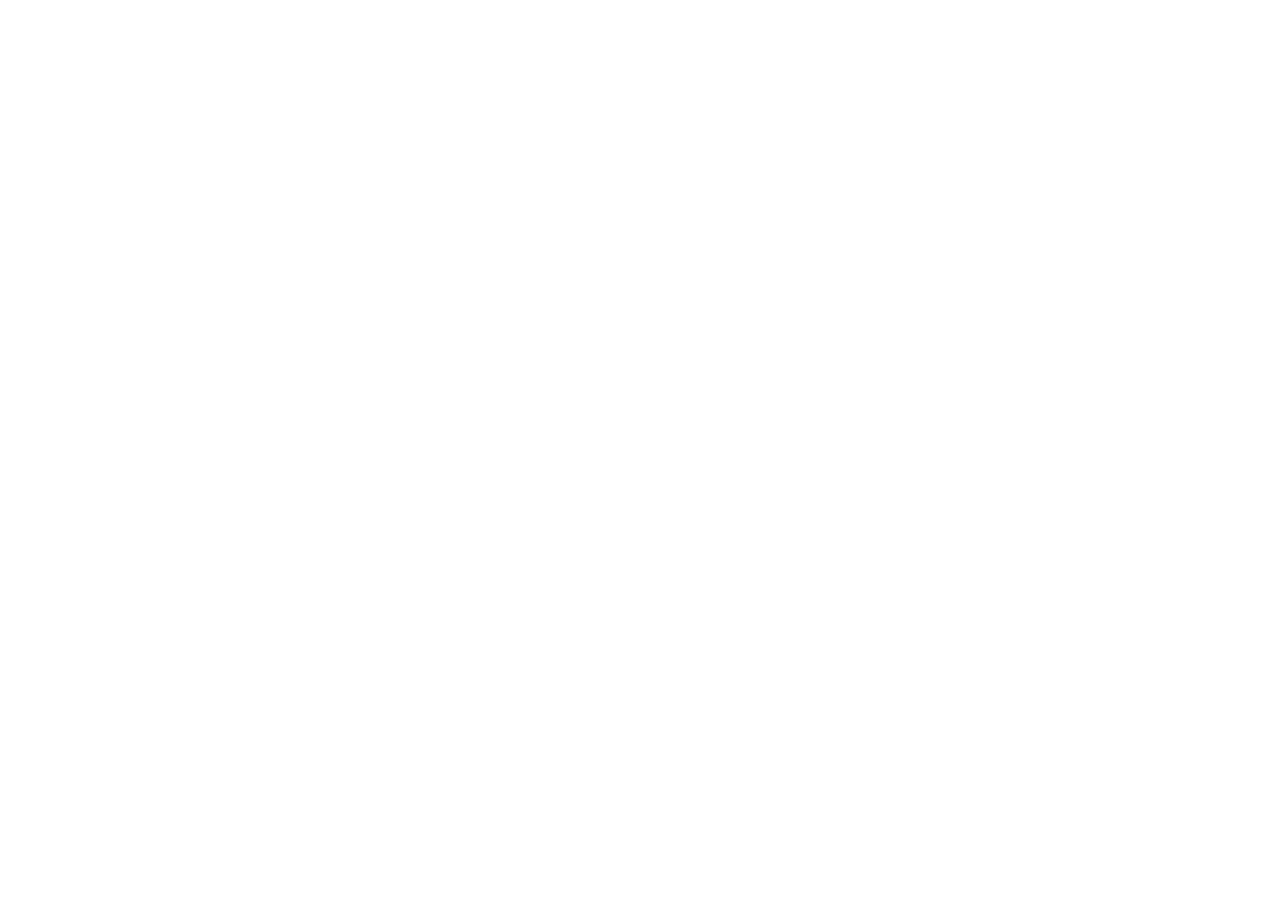
==== assets/html/propiedades_arriendo.html @ fe70d650 "se crea carpeta js y modifica nombre hoja arriendo html" ====
<!DOCTYPE html>
<html lang="es">
<head>
    <meta charset="UTF-8">
    <meta name="viewport" content="width=device-width, initial-scale=1.0">
    <title>Propiedades Venta</title>
</head>
<body>
    
</body>
</html>
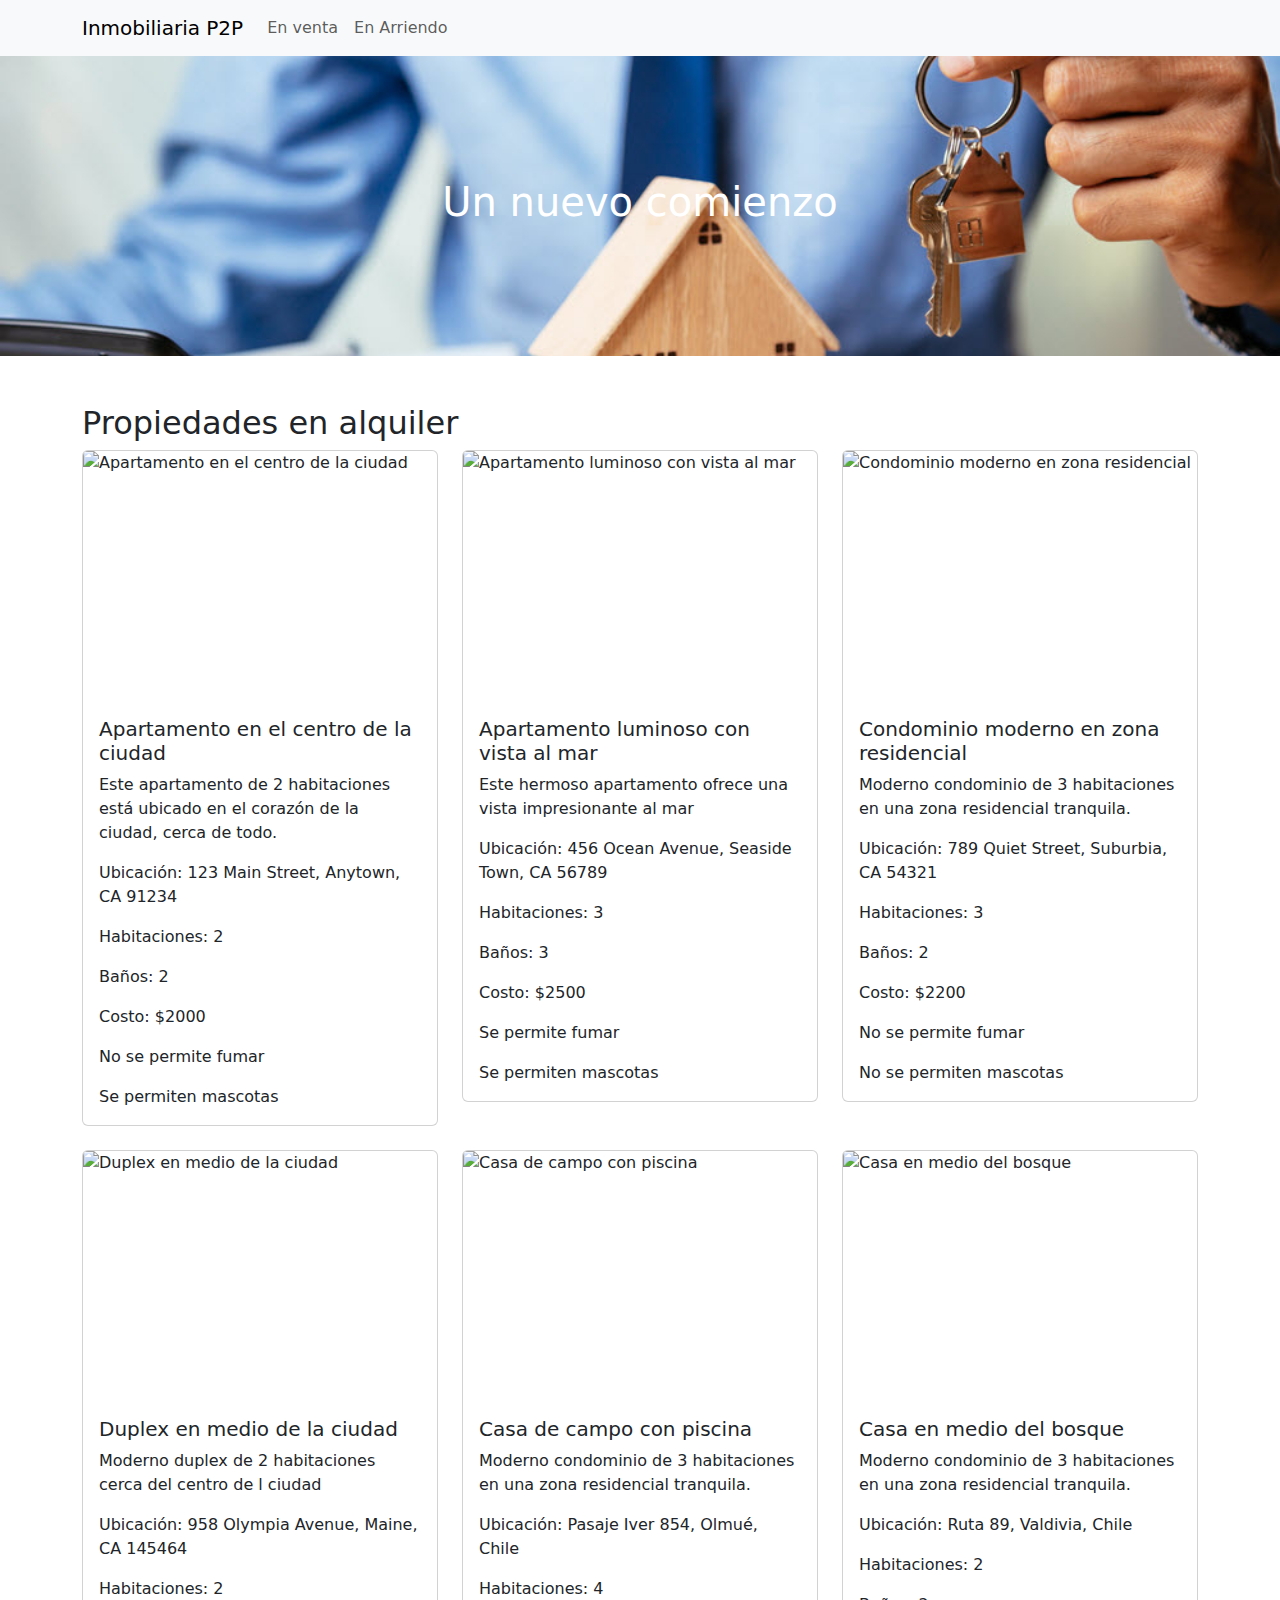
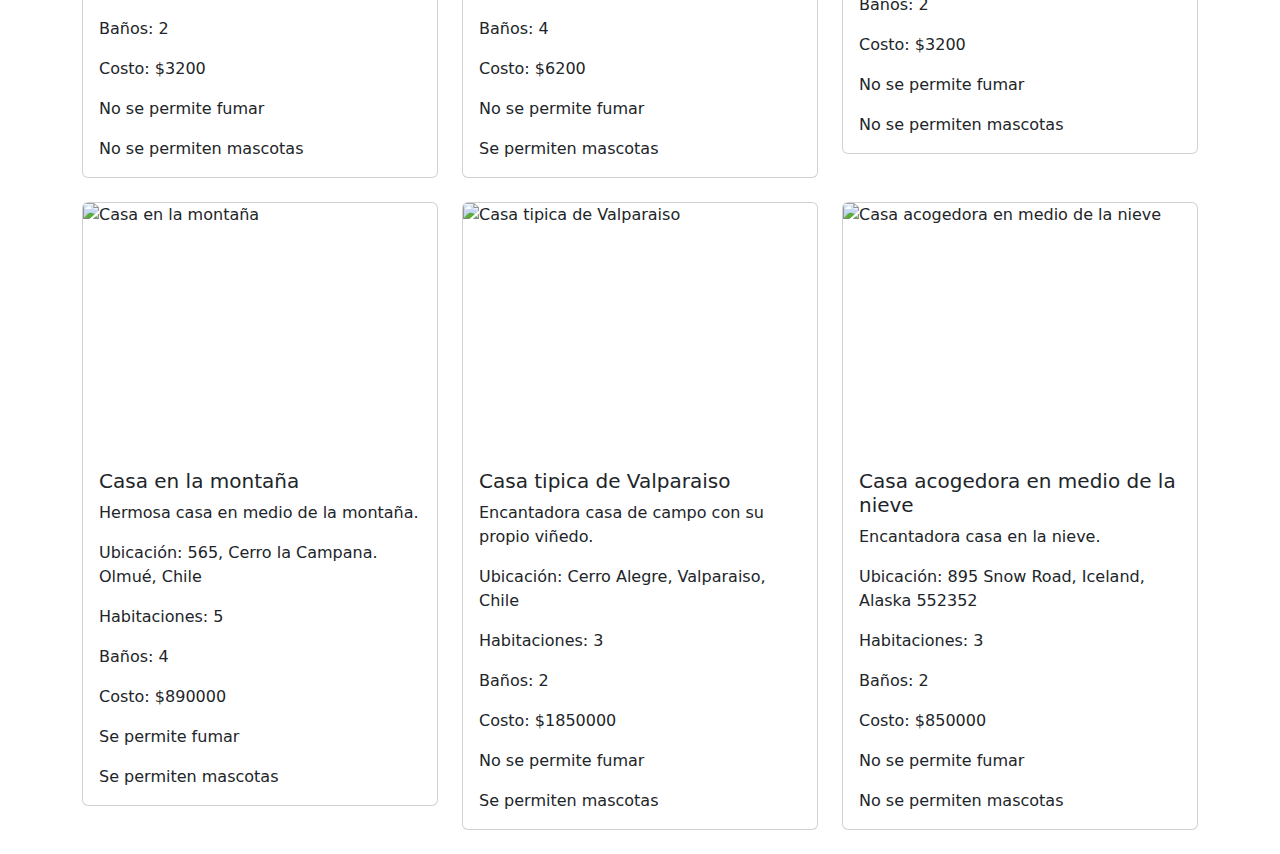
==== commit fa734183: "se modifican hojas venta y arriendo html" ====
--- a/assets/html/propiedades_arriendo.html
+++ b/assets/html/propiedades_arriendo.html
@@ -3,9 +3,41 @@
 <head>
     <meta charset="UTF-8">
     <meta name="viewport" content="width=device-width, initial-scale=1.0">
-    <title>Propiedades Venta</title>
+    <title>Propiedades Arriendo</title>
+     <!-- CSS -->
+     <link rel="stylesheet" href="../css/estilos.css">
+     <!-- Bootstrap CDN -->
+     <link href="https://cdn.jsdelivr.net/npm/bootstrap@5.3.1/dist/css/bootstrap.min.css" rel="stylesheet">
 </head>
 <body>
+    <nav class="navbar navbar-expand-lg bg-body-tertiary">
+        <div class="container">
+            <a class="navbar-brand" href="index.html">Inmobiliaria P2P</a>
+            <button class="navbar-toggler" type="button" data-bs-toggle="collapse" data-bs-target="#navbarTogglerDemo02">
+                <span class="navbar-toggler-icon"></span>
+            </button>
+            <div class="collapse navbar-collapse" id="navbarTogglerDemo02">
+                <ul class="navbar-nav me-auto mb-2 mb-lg-0">
+                    <li class="nav-item"><a class="nav-link" href="../html/propiedades_venta.html">En venta</a></li>
+                    <li class="nav-item"><a class="nav-link" href="../html/propiedades_arriendo.html">En Arriendo</a></li>
+                </ul>
+            </div>
+        </div>
+    </nav>
+    <main class="container-fluid main-section" id="arriendo">
+      <h1 class="text-white" id="colorfondo">Un nuevo comienzo</h1>
+    </main>
+    <div class="container mt-5">
+        <section id="alquiler">
+            <h2>Propiedades en alquiler</h2>
+            <div class="row" id="alquiler-list"></div>
+        </section>
+    </div>
+    <!-- Font awesome -->
+    <script src="https://kit.fontawesome.com/f5bdbb41e0.js" crossorigin="anonymous"></script>
+    <!-- Bootstrap JS -->
+    <script src="https://cdn.jsdelivr.net/npm/bootstrap@5.3.1/dist/js/bootstrap.bundle.min.js"></script>
+    <script src="../js/enArriendo.js"></script>
     
 </body>
 </html>--- a/assets/css/estilos.css
+++ b/assets/css/estilos.css
@@ -0,0 +1,19 @@
+.main-section {
+    background-image: url('../img/venta_arriendo_vivienda.jpg');
+    background-size: cover; /* La imagen cubrirá todo el ancho y largo */
+    background-position: center;
+    height: 300px;
+    display: flex;
+    align-items: center;
+    justify-content: center;
+    color: #fff;
+    text-align: center;
+}
+
+.card {
+    height: 100px;
+}
+
+.card img{
+    height: 250px;
+}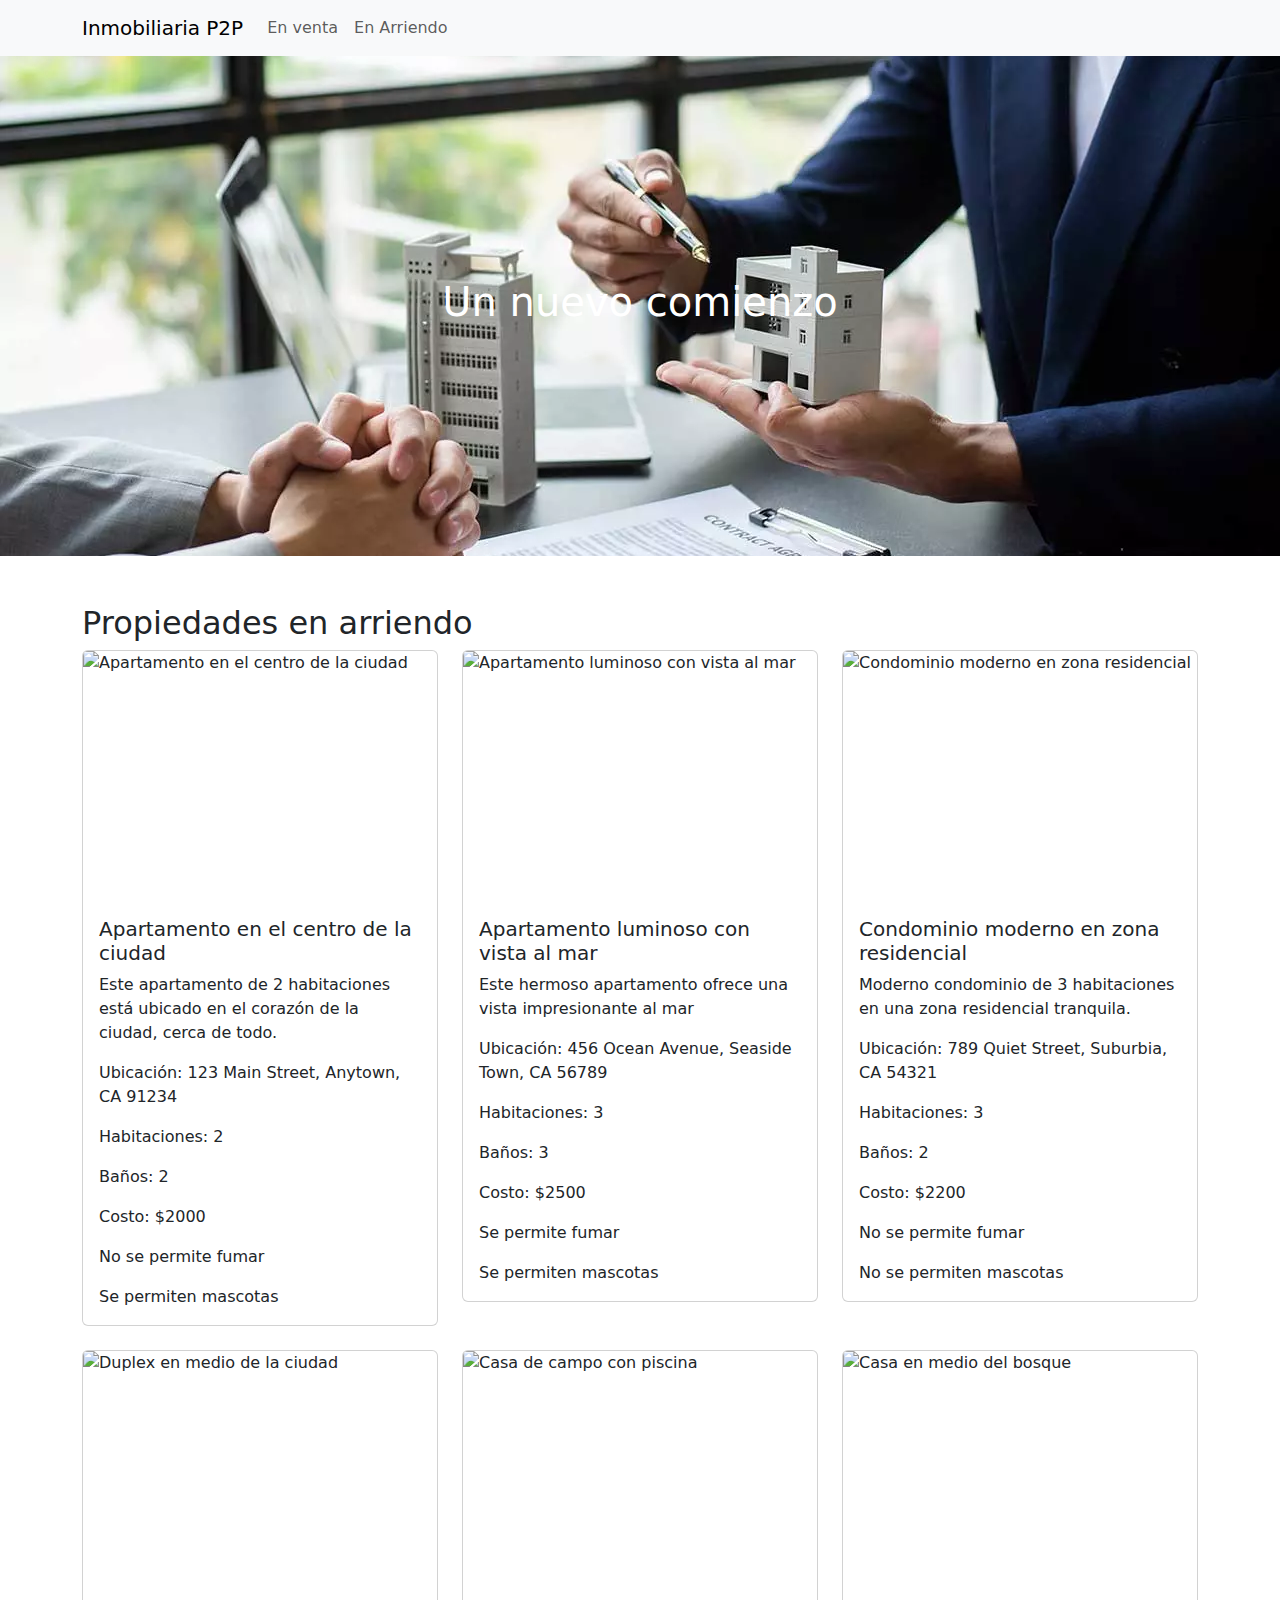
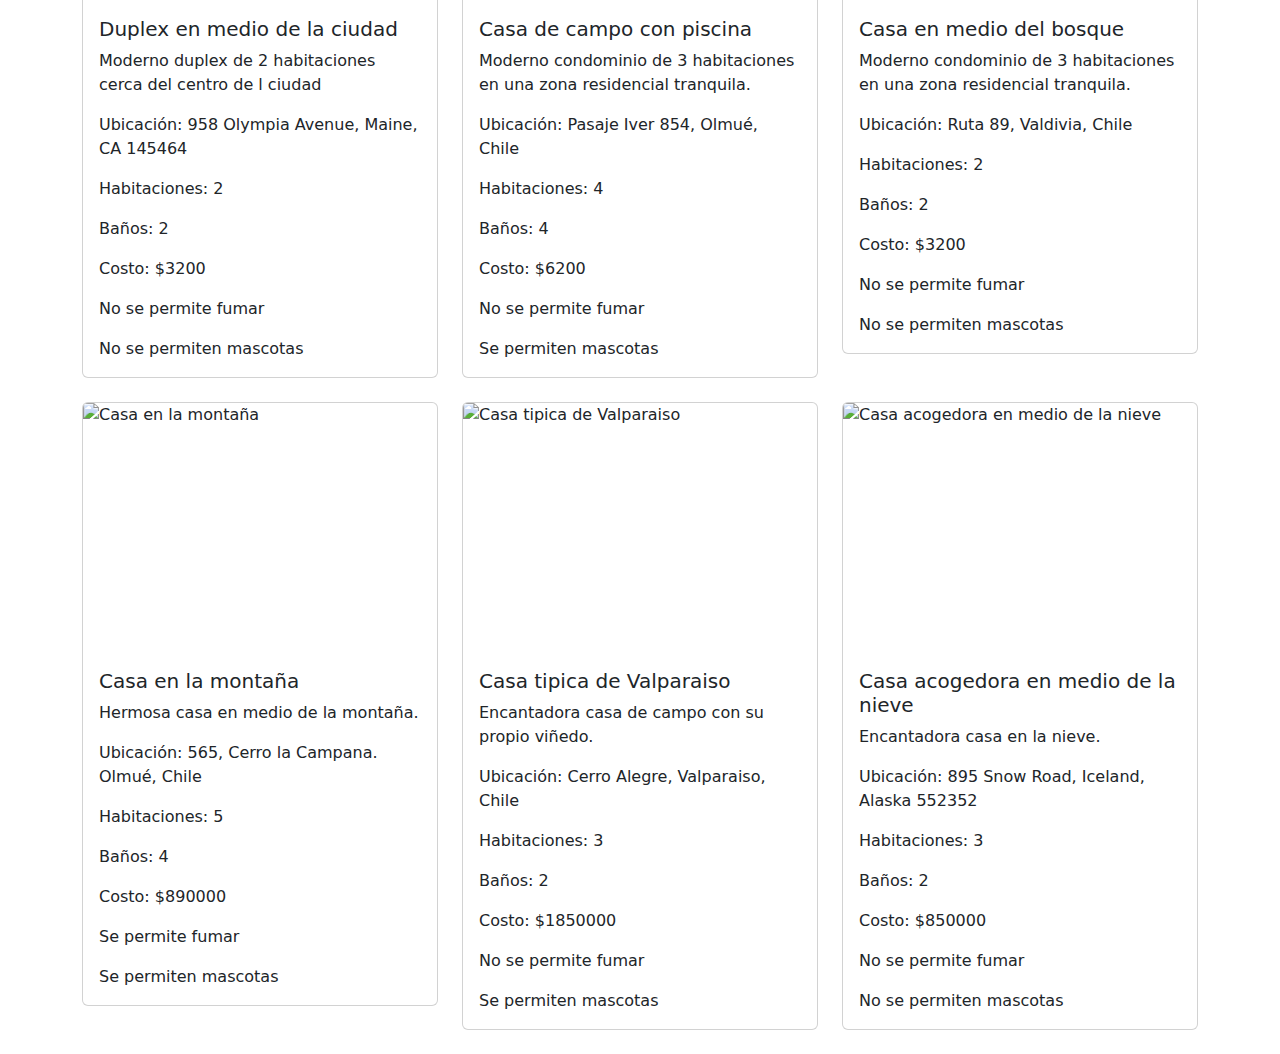
==== commit 0176bc28: "se modifican todas las hojas" ====
--- a/assets/html/propiedades_arriendo.html
+++ b/assets/html/propiedades_arriendo.html
@@ -12,7 +12,7 @@
 <body>
     <nav class="navbar navbar-expand-lg bg-body-tertiary">
         <div class="container">
-            <a class="navbar-brand" href="index.html">Inmobiliaria P2P</a>
+            <a class="navbar-brand" href="../../index.html">Inmobiliaria P2P</a>
             <button class="navbar-toggler" type="button" data-bs-toggle="collapse" data-bs-target="#navbarTogglerDemo02">
                 <span class="navbar-toggler-icon"></span>
             </button>
@@ -24,12 +24,12 @@
             </div>
         </div>
     </nav>
-    <main class="container-fluid main-section" id="arriendo">
+    <main class="container-fluid main-section" id="pagarriendo">
       <h1 class="text-white" id="colorfondo">Un nuevo comienzo</h1>
     </main>
     <div class="container mt-5">
         <section id="alquiler">
-            <h2>Propiedades en alquiler</h2>
+            <h2>Propiedades en arriendo</h2>
             <div class="row" id="alquiler-list"></div>
         </section>
     </div>
--- a/assets/css/estilos.css
+++ b/assets/css/estilos.css
@@ -1,5 +1,5 @@
 .main-section {
-    background-image: url('../img/venta_arriendo_vivienda.jpg');
+    background-image: url('../img/img-main.jpeg');
     background-size: cover; /* La imagen cubrirá todo el ancho y largo */
     background-position: center;
     height: 300px;
@@ -16,4 +16,31 @@
 
 .card img{
     height: 250px;
-}+}
+
+#pagarriendo {
+    background-image: url('../img/arriendo.webp');
+    background-size: cover; /* La imagen cubrirá todo el ancho y largo */
+    background-position: center;
+    height: 500px;
+    display: flex;
+    align-items: center;
+    justify-content: center;
+    color: #fff;
+    text-align: center;
+    
+}
+
+#pagventa {
+    background-image: url('../img/venta_arriendo_vivienda.jpg');
+    background-size: cover; /* La imagen cubrirá todo el ancho y largo */
+    background-position: center;
+    height: 500px;
+    display: flex;
+    align-items: center;
+    justify-content: center;
+    color: #fff;
+    text-align: center;
+    
+}
+
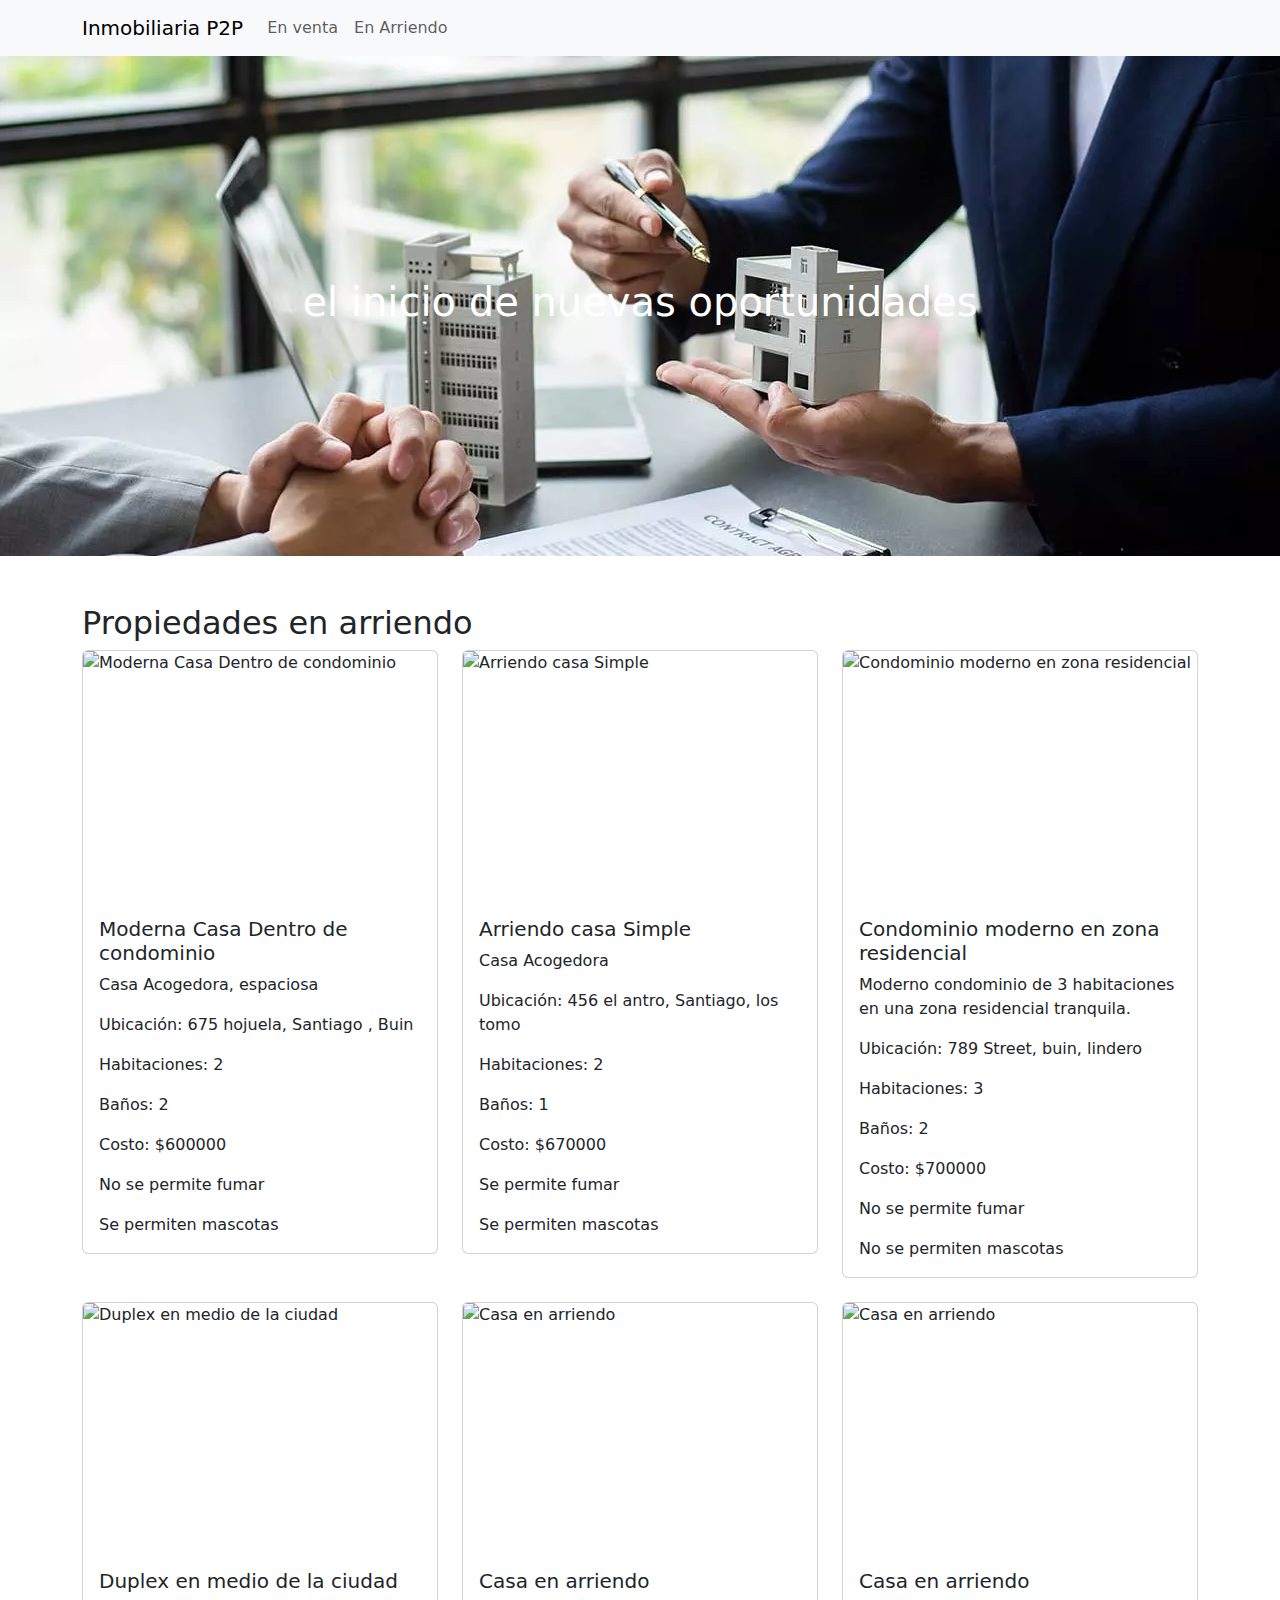
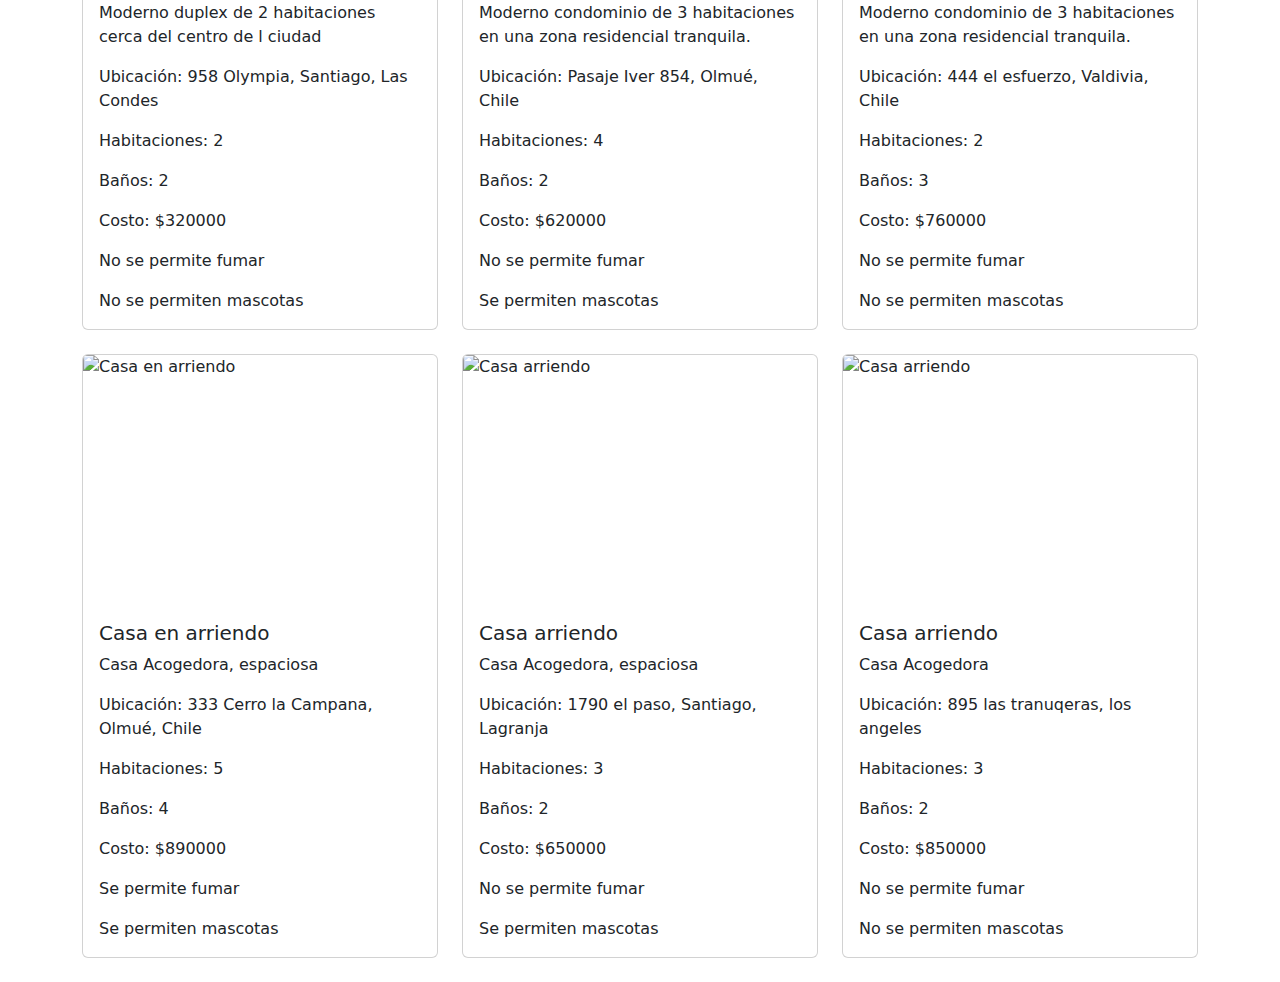
==== commit b4700fc8: "se modifican todas las hojas para entrega desafio" ====
--- a/assets/html/propiedades_arriendo.html
+++ b/assets/html/propiedades_arriendo.html
@@ -25,12 +25,12 @@
         </div>
     </nav>
     <main class="container-fluid main-section" id="pagarriendo">
-      <h1 class="text-white" id="colorfondo">Un nuevo comienzo</h1>
+      <h1 class="text-white" id="colorfondo">el inicio de nuevas oportunidades</h1>
     </main>
     <div class="container mt-5">
         <section id="alquiler">
             <h2>Propiedades en arriendo</h2>
-            <div class="row" id="alquiler-list"></div>
+            <div class="row" id="arriendo-list"></div>
         </section>
     </div>
     <!-- Font awesome -->
